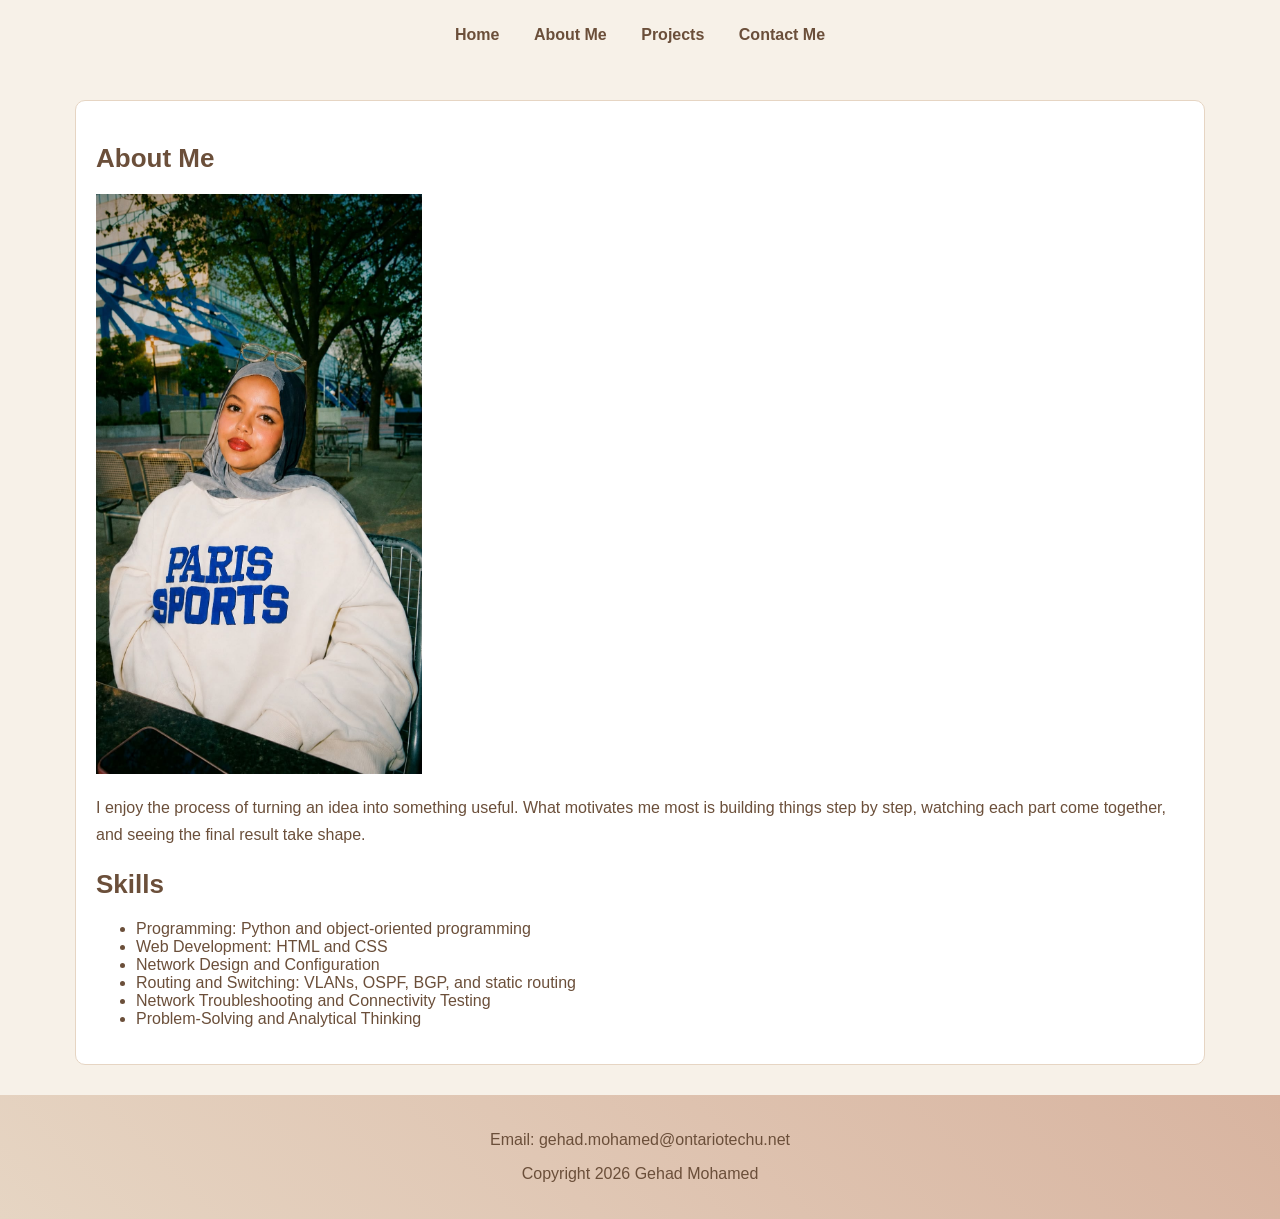
==== about.html @ eb3c2e26 "portfolio website draft 1" ====
<!DOCTYPE HTML>
<html lang="en">

<head>
<meta charset="UTF-8">
<title>About Me</title>
<link rel="stylesheet" type="text/css" href="style.css">
</head>

<body>



<nav>
<p>
<a href="index.html">Home</a>
<a href="about.html">About Me</a>
<a href="projects.html">Projects</a>
<a href="contact.html">Contact Me</a>
</p>
</nav>

<article>
<h2>About Me</h2>
<img src="images/portfolio-image.jpeg" alt="photo of gehad Mohamed">

<p>
I enjoy the process of turning an idea into something useful.
What motivates me most is building things step by step,
watching each part come together, and seeing the final result
take shape.
</p>

<h2>Skills</h2>

<ul>
    <li>Programming: Python and object-oriented programming</li>
    <li>Web Development: HTML and CSS</li>
    <li>Network Design and Configuration</li>
    <li>Routing and Switching: VLANs, OSPF, BGP, and static routing</li>
    <li>Network Troubleshooting and Connectivity Testing</li>
    <li>Problem-Solving and Analytical Thinking</li>
</ul>

</article>

<footer>
<p>Email: gehad.mohamed@ontariotechu.net</p>
<p>Copyright 2026 Gehad Mohamed</p>
</footer>

</body>
</html>
---- style.css ----
body {
    font-family: Arial, Helvetica, sans-serif;
    margin: 0;
    padding: 0;
    background-color: #F7F1E8;
    color: #6B4F3A;
}

header {
    text-align: center;
    padding: 20px;
    background: linear-gradient(135deg, #E6D5C3, #D8B4A0);
    color: #6B4F3A;
}

nav{
    text-align: center;
    padding: 10px;
}

nav a {
    margin: 15px;
    text-decoration: none;
    color: #6B4F3A;
    font-weight: bold;
}

article {
    width: 85%;
    max-width: 1100px;
    margin: 30px auto;
    padding: 20px;
    color: #6B4F3A;
    background-color: #FFFFFF;
    border: 1px solid #E6D5C3;
    border-radius: 10px;
}

footer {
    text-align: center;
    padding: 20px;
    background: linear-gradient(45deg, #E6D5C3, #D8B4A0);
}

article img {
    width: 40%;
    height: auto;
}

form {
    margin: 10px;
}

input, textarea {
    margin: 10px;
    padding: 5px;
}

/* profile photo */
article img {
    width: 30%;
    height: auto;
}


section {
    background-color: #FFFFFF;
    padding: 25px;
    margin-bottom: 30px;
    border: 1px solid #E6D5C3;
    border-radius: 10px;
}

section h3 {
    margin-top: 0;
}

section a {
    color: #6B4F3A;
}


h1 {
    font-size: 32px;
    margin-bottom: 10px;
}

h2 {
    font-size: 26px;
    margin-bottom: 20px;
}

h3 {
    font-size: 21px;
    margin-bottom: 15px;
}

article p {
    font-size: 16px;
    line-height: 1.7;
}

section h3 {
    color: #6B4F3A;
}


section img {
    width: 70%;
    height: auto;
    border-radius: 8px;
}

.button {
    display: inline-block;
    padding: 10px 15px;
    background-color: #6B4F3A;
    color: white;
    text-decoration: none;
    border-radius: 5px;
}

.button:hover {
    background-color: #A68A7A;
    color: #6B4F3A;
}

@media screen and (max-width: 600px) {
    nav a {
        display: block;
        margin: 10px;
    }

    article img {
        width: 80%;
        height: auto;
    }

    article {
        width: 85%;
        padding: 10px;
        margin: 20px auto;
    }

    section {
        padding: 10px;
    }

    section img {
        width: 90%;
        height: auto;
    }

    input, textarea {
        width: 90%;
    }
}  

@media screen and (min-width: 601px) and (max-width: 900px) {

    article {
        width: 85%;
    }

    article img {
        width: 60%;
        height: auto;
    }
    section img {
        width: 70%;
        height: auto;
    }


}
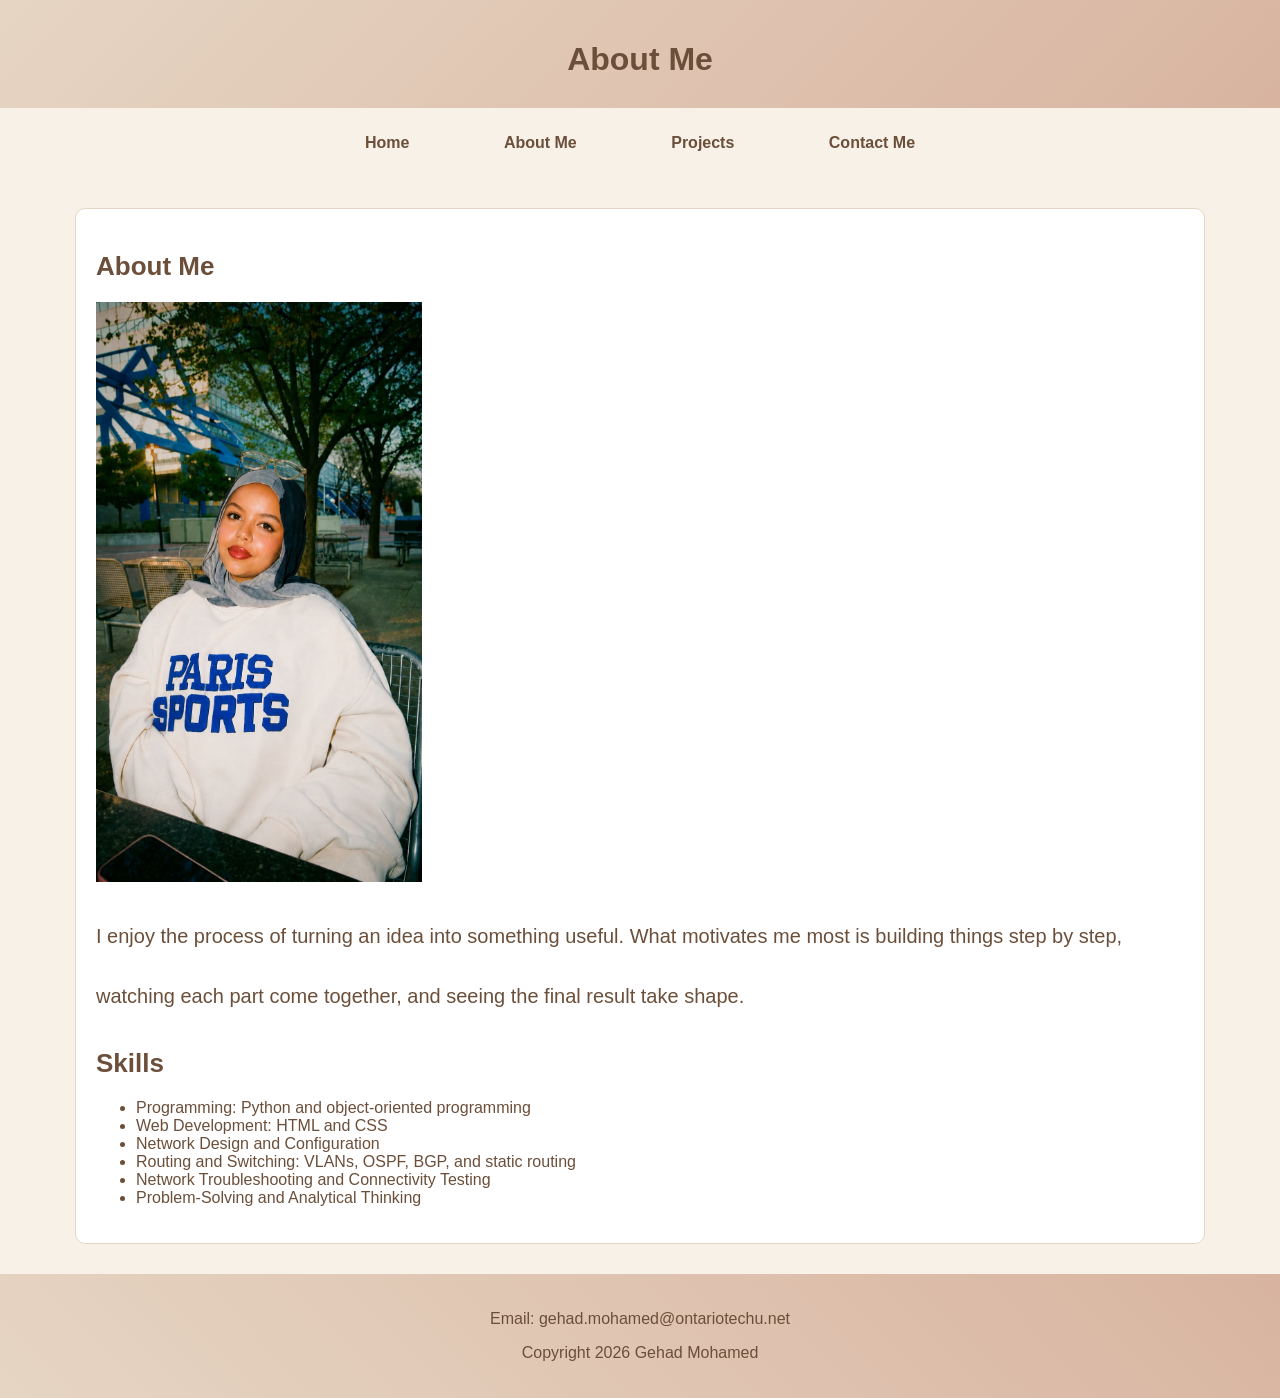
==== commit bf531eb6: "Draft 2" ====
--- a/about.html
+++ b/about.html
@@ -9,7 +9,9 @@
 
 <body>
 
-
+<header>
+<h1>About Me</h1>
+</header>
 
 <nav>
 <p>
--- a/style.css
+++ b/style.css
@@ -1,5 +1,5 @@
 body {
-    font-family: Arial, Helvetica, sans-serif;
+    font-family:  Arial, Helvetica, sans-serif;
     margin: 0;
     padding: 0;
     background-color: #F7F1E8;
@@ -19,10 +19,18 @@
 }
 
 nav a {
-    margin: 15px;
+    margin: 25px;
     text-decoration: none;
     color: #6B4F3A;
     font-weight: bold;
+    margin: 0 30px;
+    padding: 10px 15px;
+}
+
+nav a:hover {
+    background-color: #6B4F3A;
+    color: #FFFFFF;
+    border-radius: 5px;
 }
 
 article {
@@ -30,6 +38,7 @@
     max-width: 1100px;
     margin: 30px auto;
     padding: 20px;
+    min-height: 400px;
     color: #6B4F3A;
     background-color: #FFFFFF;
     border: 1px solid #E6D5C3;
@@ -95,9 +104,10 @@
     margin-bottom: 15px;
 }
 
+/* paragrph text size */
 article p {
-    font-size: 16px;
-    line-height: 1.7;
+    font-size: 20px;
+    line-height: 3;
 }
 
 section h3 {
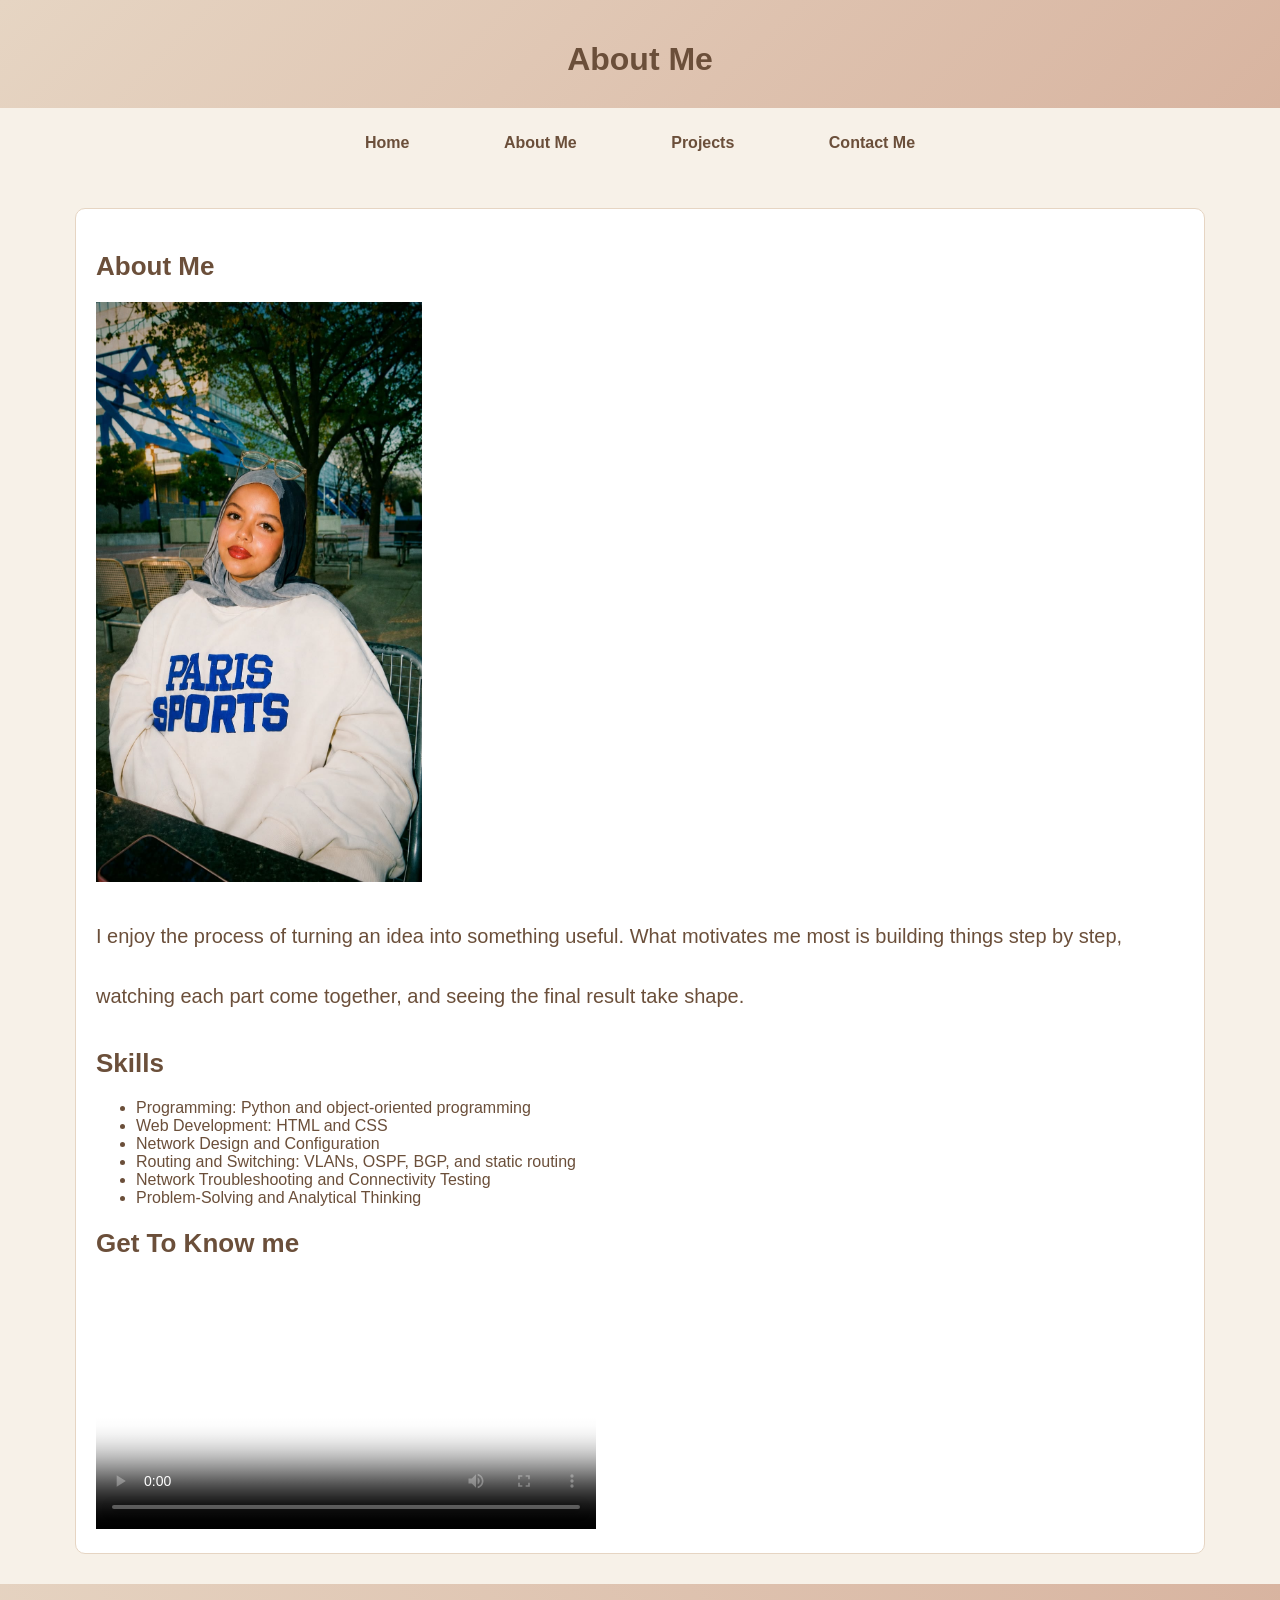
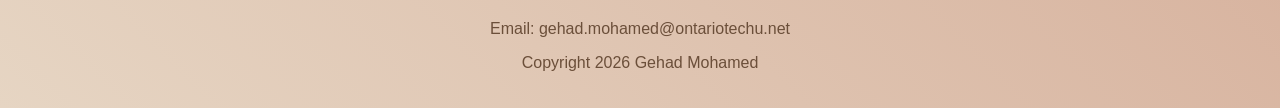
==== commit 2ecfe08b: "Draft 4 Added introduction video" ====
--- a/about.html
+++ b/about.html
@@ -1,18 +1,21 @@
 <!DOCTYPE HTML>
 <html lang="en">
 
+<!-- Page settings, title, and CSS stylesheet -->
 <head>
 <meta charset="UTF-8">
+<meta name="viewport" content="width=device-width, initial-scale=1.0">
 <title>About Me</title>
 <link rel="stylesheet" type="text/css" href="style.css">
 </head>
 
 <body>
-
+<!-- About Me page header -->
 <header>
 <h1>About Me</h1>
 </header>
 
+<!-- Navigation links to all four pages -->
 <nav>
 <p>
 <a href="index.html">Home</a>
@@ -22,6 +25,7 @@
 </p>
 </nav>
 
+<!-- About Me content, including my photo and introduction -->
 <article>
 <h2>About Me</h2>
 <img src="images/portfolio-image.jpeg" alt="photo of gehad Mohamed">
@@ -33,6 +37,7 @@
 take shape.
 </p>
 
+<!-- List of skills -->
 <h2>Skills</h2>
 
 <ul>
@@ -44,8 +49,22 @@
     <li>Problem-Solving and Analytical Thinking</li>
 </ul>
 
+
+
+<!-- Introduction video about me -->
+<h2>Get To Know me</h2>
+
+<!-- Video player with playback controls and a poster image -->
+<video width="500" controls poster="images/video-poster.png">
+    <source src="videos/portfolio-video.mp4" type="video/mp4">
+    Your browser does not support the video tag.
+</video>
+
 </article>
 
+
+
+<!-- Footer with contact email and copyright information -->
 <footer>
 <p>Email: gehad.mohamed@ontariotechu.net</p>
 <p>Copyright 2026 Gehad Mohamed</p>
--- a/style.css
+++ b/style.css
@@ -1,65 +1,63 @@
+/* General website font, background, and text color */
 body {
     font-family:  Arial, Helvetica, sans-serif;
     margin: 0;
     padding: 0;
     background-color: #F7F1E8;
     color: #6B4F3A;
+
 }
-
+/* Header styling and gradient background */
 header {
     text-align: center;
     padding: 20px;
     background: linear-gradient(135deg, #E6D5C3, #D8B4A0);
     color: #6B4F3A;
 }
-
+/* Navigation bar layout */
 nav{
     text-align: center;
     padding: 10px;
 }
-
+/* Navigation appearance and spacing */
 nav a {
-    margin: 25px;
+    
     text-decoration: none;
     color: #6B4F3A;
     font-weight: bold;
     margin: 0 30px;
     padding: 10px 15px;
 }
-
+/* Navigation hover effect */
 nav a:hover {
     background-color: #6B4F3A;
     color: #FFFFFF;
     border-radius: 5px;
 }
-
+/* Main content box styling */
 article {
     width: 85%;
     max-width: 1100px;
     margin: 30px auto;
     padding: 20px;
-    min-height: 400px;
     color: #6B4F3A;
     background-color: #FFFFFF;
     border: 1px solid #E6D5C3;
     border-radius: 10px;
 }
-
+/* Footer styling */
 footer {
     text-align: center;
     padding: 20px;
     background: linear-gradient(45deg, #E6D5C3, #D8B4A0);
+    
 }
 
-article img {
-    width: 40%;
-    height: auto;
-}
-
+/* Contact form spacing */
 form {
     margin: 10px;
 }
-
+/* Input fields and text area spacing for the conatact page */
 input, textarea {
     margin: 10px;
     padding: 5px;
@@ -71,7 +69,7 @@
     height: auto;
 }
 
-
+/* Individual project section boxes */
 section {
     background-color: #FFFFFF;
     padding: 25px;
@@ -79,48 +77,45 @@
     border: 1px solid #E6D5C3;
     border-radius: 10px;
 }
-
+/* Project heading spacing */
 section h3 {
     margin-top: 0;
+    color: #6B4F3A;
 }
-
+/* Project link color */
 section a {
     color: #6B4F3A;
 }
 
-
+/* Main page heading size */
 h1 {
     font-size: 32px;
     margin-bottom: 10px;
 }
-
+/* Section heading size */
 h2 {
     font-size: 26px;
     margin-bottom: 20px;
 }
-
+/* Project title size */
 h3 {
     font-size: 21px;
     margin-bottom: 15px;
 }
 
-/* paragrph text size */
+/* Paragraph font size and line spacing */
 article p {
     font-size: 20px;
     line-height: 3;
 }
 
-section h3 {
-    color: #6B4F3A;
-}
-
-
+/* Project screenshot sizing */
 section img {
     width: 70%;
     height: auto;
     border-radius: 8px;
 }
-
+/* Project download button */
 .button {
     display: inline-block;
     padding: 10px 15px;
@@ -129,12 +124,12 @@
     text-decoration: none;
     border-radius: 5px;
 }
-
+/* Download button hover effect */
 .button:hover {
     background-color: #A68A7A;
     color: #6B4F3A;
 }
-
+/* Responsive layout for mobile screens (600px and below) */
 @media screen and (max-width: 600px) {
     nav a {
         display: block;
@@ -165,12 +160,8 @@
         width: 90%;
     }
 }  
-
-@media screen and (min-width: 601px) and (max-width: 900px) {
-
-    article {
-        width: 85%;
-    }
+/* Responsive layout for tablets and smaller desktops (601px to 1100px) */
+@media screen and (min-width: 601px) and (max-width: 1100px) {
 
     article img {
         width: 60%;
@@ -180,6 +171,4 @@
         width: 70%;
         height: auto;
     }
-
-
-}+}
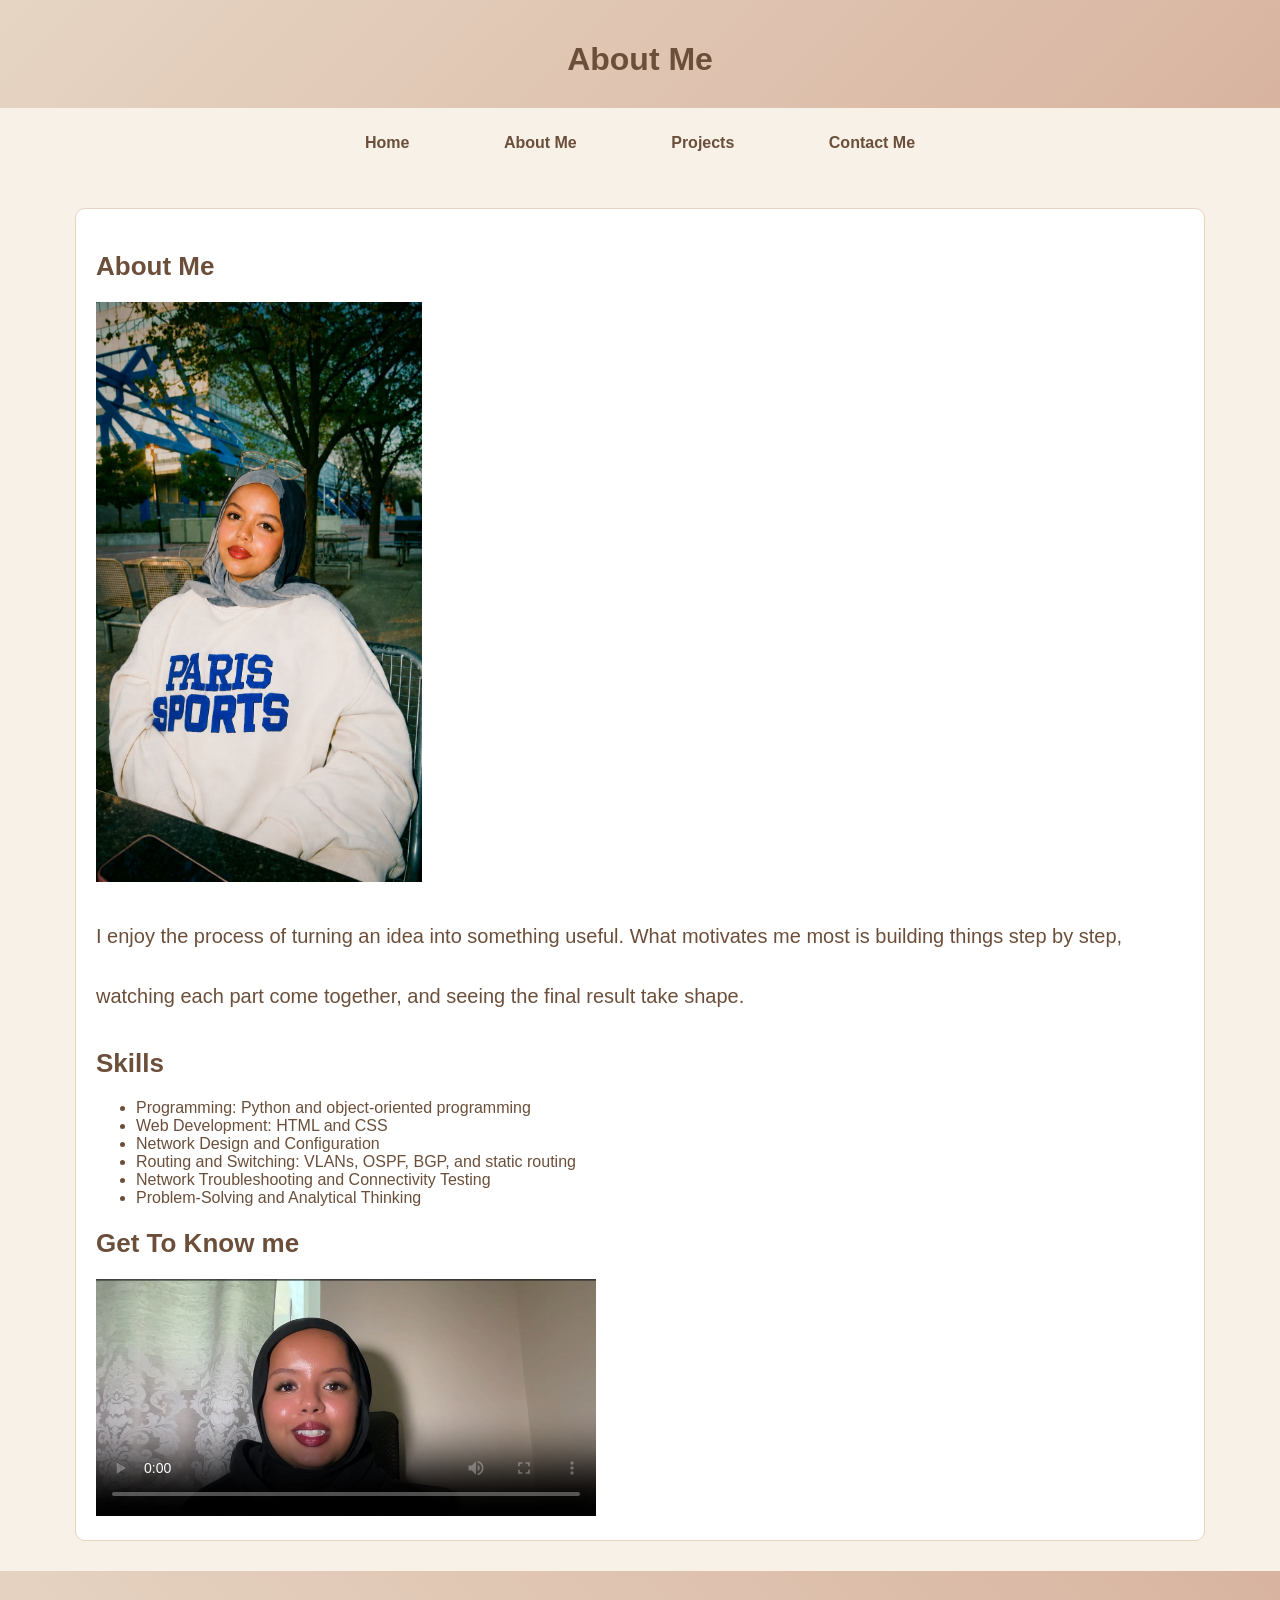
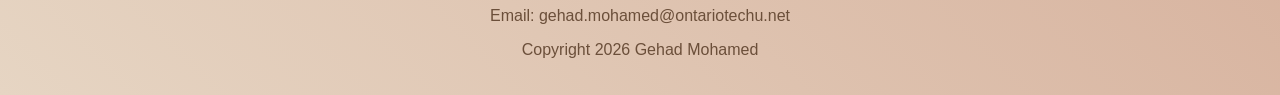
==== commit de9188d9: "Updated responsive design and  README." ====
--- a/about.html
+++ b/about.html
@@ -6,7 +6,15 @@
 <meta charset="UTF-8">
 <meta name="viewport" content="width=device-width, initial-scale=1.0">
 <title>About Me</title>
-<link rel="stylesheet" type="text/css" href="style.css">
+
+<link rel="stylesheet" href="style.css">
+
+<!-- Mobile stylesheet for screens 600px and below -->
+<link rel="stylesheet" href="mobile.css">
+
+<!-- Tablet stylesheet for screens between 601px and 1100px -->
+<link rel="stylesheet" href="tablet.css">
+
 </head>
 
 <body>
--- a/style.css
+++ b/style.css
@@ -129,46 +129,3 @@
     background-color: #A68A7A;
     color: #6B4F3A;
 }
-/* Responsive layout for mobile screens (600px and below) */
-@media screen and (max-width: 600px) {
-    nav a {
-        display: block;
-        margin: 10px;
-    }
-
-    article img {
-        width: 80%;
-        height: auto;
-    }
-
-    article {
-        width: 85%;
-        padding: 10px;
-        margin: 20px auto;
-    }
-
-    section {
-        padding: 10px;
-    }
-
-    section img {
-        width: 90%;
-        height: auto;
-    }
-
-    input, textarea {
-        width: 90%;
-    }
-}  
-/* Responsive layout for tablets and smaller desktops (601px to 1100px) */
-@media screen and (min-width: 601px) and (max-width: 1100px) {
-
-    article img {
-        width: 60%;
-        height: auto;
-    }
-    section img {
-        width: 70%;
-        height: auto;
-    }
-}
--- a/mobile.css
+++ b/mobile.css
@@ -0,0 +1,39 @@
+
+/* Responsive layout for mobile screens (600px and below) */
+@media screen and (max-width: 600px) {
+
+    /* Stack navigation links vertically */
+    nav a {
+        display: block;
+        margin: 10px;
+    }
+
+    /* Make the profile photo larger on mobile */
+    article img {
+        width: 80%;
+        height: auto;
+    }
+
+    /* Adjust the main content for smaller screens */
+    article {
+        width: 85%;
+        padding: 10px;
+        margin: 20px auto;
+    }
+
+    /* Reduce project section padding */
+    section {
+        padding: 10px;
+    }
+
+    /* Make project images fit mobile screens */
+    section img {
+        width: 90%;
+        height: auto;
+    }
+
+    /* Adjust contact form fields */
+    input, textarea {
+        width: 90%;
+    }
+}
--- a/tablet.css
+++ b/tablet.css
@@ -0,0 +1,16 @@
+
+/* Responsive layout for tablets and smaller desktops (601px to 1100px) */
+@media screen and (min-width: 601px) and (max-width: 1100px) {
+
+    /* Adjust profile photo size */
+    article img {
+        width: 60%;
+        height: auto;
+    }
+
+    /* Adjust project image size */
+    section img {
+        width: 70%;
+        height: auto;
+    }
+}
